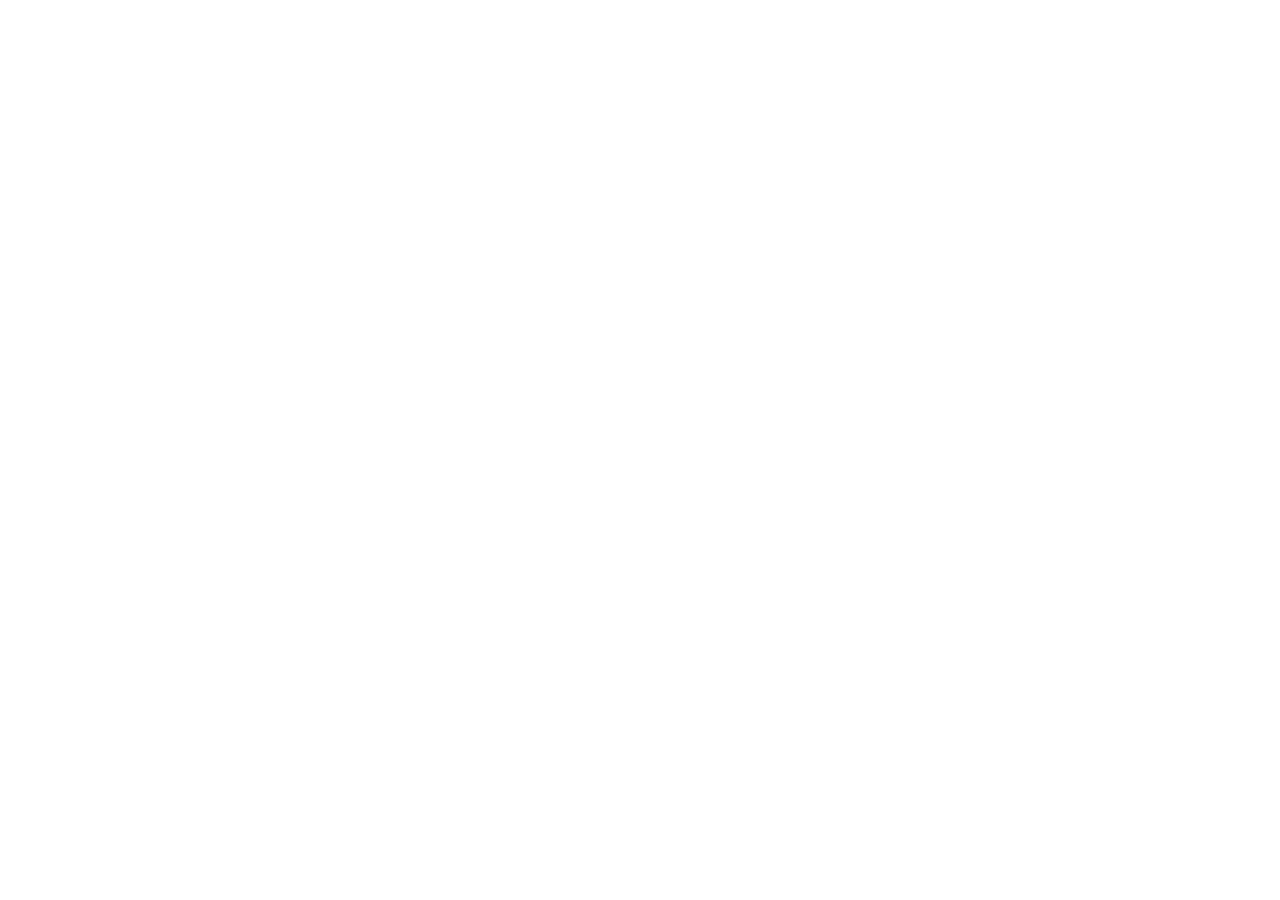
==== index.html @ b1afa6c0 "2026.11.16. V0.1 Első valódi commit. Létre lettek hozva a fájlok illetve a github.io link." ====
<!DOCTYPE html>
<html lang="en">
<head>
    <meta charset="UTF-8">
    <meta name="viewport" content="width=device-width, initial-scale=1.0">
    <link rel="stylesheet" href="style.css">
    <title>Makkos Woods</title>
</head>
<body>
    
</body>
</html>
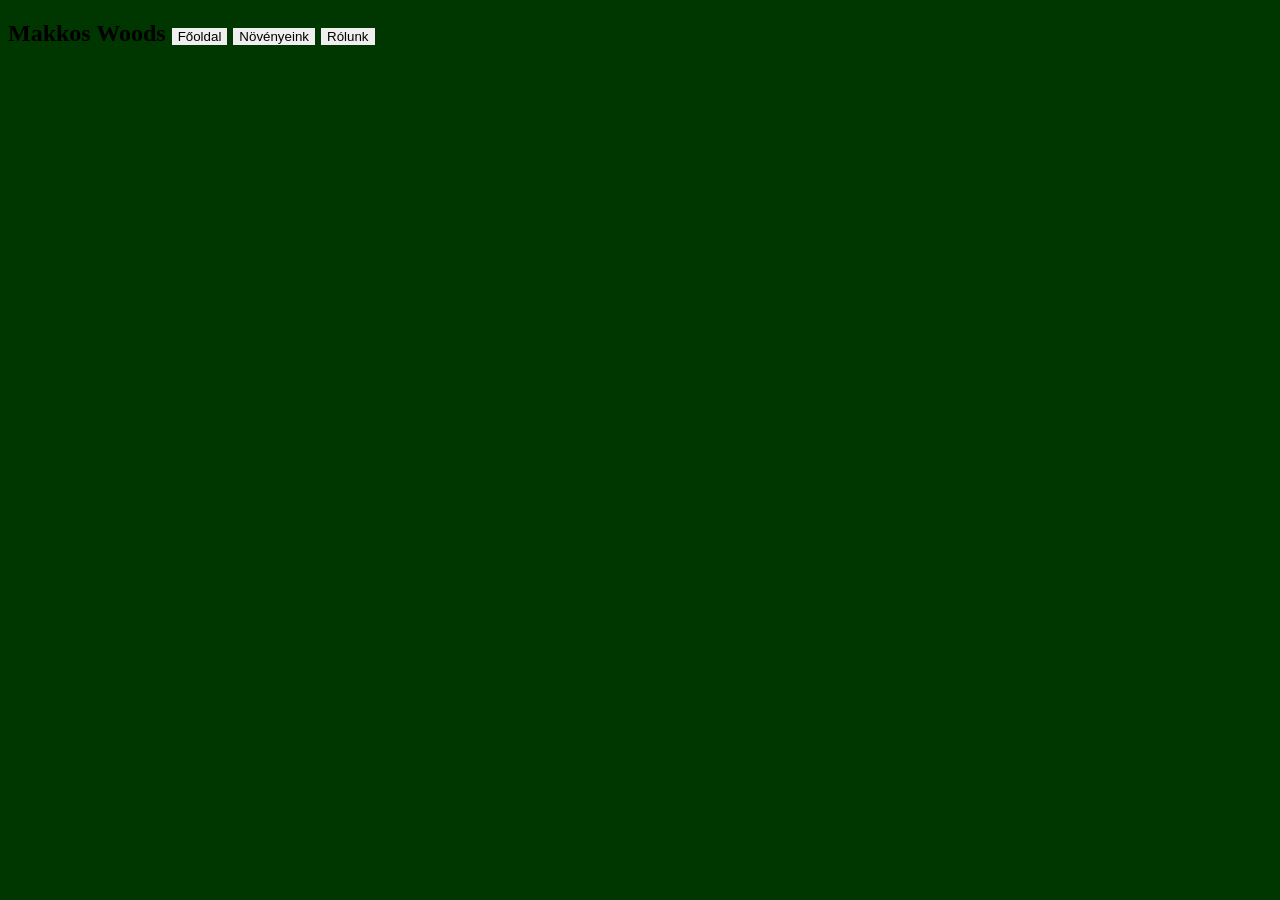
==== commit d21cd79e: "2026.11.16. V0.11 -Mapparendszer létrehozása -README fájl létrehozása -Háttér beállítása -Navbar szö" ====
--- a/index.html
+++ b/index.html
@@ -1,12 +1,19 @@
 <!DOCTYPE html>
-<html lang="en">
+<html lang="hu">
 <head>
     <meta charset="UTF-8">
     <meta name="viewport" content="width=device-width, initial-scale=1.0">
-    <link rel="stylesheet" href="style.css">
+    <link rel="stylesheet" href="/css/style.css">
     <title>Makkos Woods</title>
 </head>
 <body>
-    
+    <navbar class="indexnav"> 
+        <h2>Makkos Woods      <button>Főoldal</button>
+        <button>Növényeink</button>
+        <button>Rólunk</button></h2>
+
+    </navbar>
+    <main></main>
+    <footer></footer>
 </body>
 </html>
--- a/css/style.css
+++ b/css/style.css
@@ -0,0 +1,8 @@
+body{
+    background-color: rgb(0, 54, 0);
+}
+.indexnav button{
+    border: 0px;
+    outline: none;
+    border: none;
+}
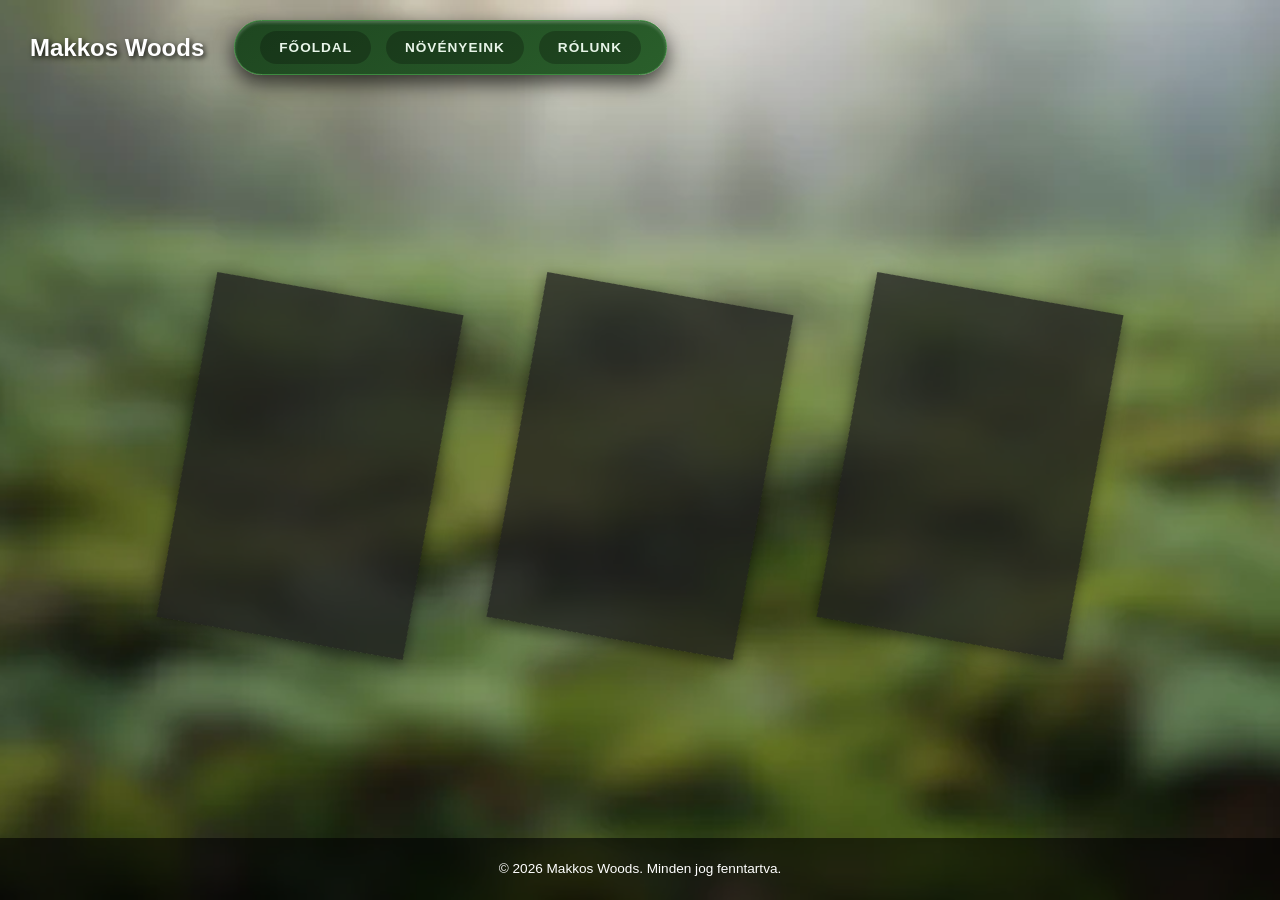
==== commit 20cdc802: "20261119.v02 Navbar, footer, shadowbox" ====
--- a/index.html
+++ b/index.html
@@ -3,17 +3,32 @@
 <head>
     <meta charset="UTF-8">
     <meta name="viewport" content="width=device-width, initial-scale=1.0">
-    <link rel="stylesheet" href="/css/style.css">
     <title>Makkos Woods</title>
+    <link rel="stylesheet" href="css/style.css">
 </head>
 <body>
-    <navbar class="indexnav"> 
-        <h2>Makkos Woods      <button>Főoldal</button>
-        <button>Növényeink</button>
-        <button>Rólunk</button></h2>
 
-    </navbar>
-    <main></main>
-    <footer></footer>
+    <!-- Fejléc a Navigációval -->
+    <header class="header">
+        <div class="logo">Makkos Woods</div>
+        <nav class="navbar">
+            <a href="index.html">Főoldal</a>
+            <a href="novenyek.html">Növényeink</a>
+            <a href="rolunk.html">Rólunk</a>
+        </nav>
+    </header>
+
+    <!-- A képen látható középső tartalom (opcionális) -->
+    <main class="content">
+        <div class="dark-card rotated-left"> </div>
+        <div class="dark-card rotated-right"></div>
+        <div class="dark-card rotated-right"></div>
+    </main>
+
+    <!-- Lábléc -->
+    <footer class="footer">
+        <p>&copy; 2026 Makkos Woods. Minden jog fenntartva.</p>
+    </footer>
+
 </body>
 </html>
--- a/css/style.css
+++ b/css/style.css
@@ -1,8 +1,106 @@
-body{
-    background-color: rgb(0, 54, 0);
+/* Alapbeállítások és háttér */
+body {
+    margin: 0;
+    padding: 0;
+    font-family: sans-serif;
+    /* Ide tedd be a saját erdős háttérképed útvonalát */
+    background: url('..//kepek/woods_hatterkep.png') no-repeat center center fixed; 
+    background-size: cover;
+    min-height: 100vh;
+    display: flex;
+    flex-direction: column;
 }
-.indexnav button{
-    border: 0px;
-    outline: none;
-    border: none;
+
+/* ============================
+   HEADER ÉS NAVBAR
+   ============================ */
+
+.header {
+    display: flex;
+    align-items: center;
+    padding: 20px 30px;
+    gap: 30px; /* Nagyobb távolság a logó és a menü között */
 }
+
+.logo {
+    font-weight: bold;
+    font-size: 1.5rem;
+    color: #fff; /* Fehér logó, hogy jobban mutasson a sötét háttéren */
+    text-shadow: 2px 2px 5px rgba(0,0,0,0.8); /* Kis árnyék a logónak is */
+}
+
+/* Az elkülönített, díszes és zöld navbar */
+.navbar {
+    display: flex;
+    gap: 15px;
+    background: linear-gradient(145deg, #1e4620, #2a5f2b); /* Elegáns zöld színátmenet */
+    padding: 10px 25px;
+    border-radius: 40px; /* Szép kerekített forma */
+    /* Erős külső árnyék és egy kis belső világosodás (térhatás) */
+    box-shadow: 0 8px 20px rgba(0, 0, 0, 0.7), inset 0 2px 3px rgba(255, 255, 255, 0.2); 
+    border: 1px solid #3d8a40; /* Vékony, világosabb zöld keret */
+}
+
+/* A menüpontok (gombok) stílusa */
+.navbar a {
+    text-decoration: none;
+    color: #e8f5e9; /* Nagyon világos mentazöld szöveg */
+    background: rgba(0, 0, 0, 0.25); /* Sötétített alap a gomboknak */
+    padding: 8px 18px;
+    border-radius: 25px;
+    font-size: 0.85rem;
+    font-weight: bold;
+    text-transform: uppercase;
+    letter-spacing: 1px;
+    border: 1px solid transparent;
+    transition: all 0.3s ease; /* Finom animáció */
+}
+
+/* Hover (amikor ráviszed az egeret) */
+.navbar a:hover {
+    background: #4caf50; /* Élénkzöldre vált */
+    color: #fff;
+    border: 1px solid #a5d6a7;
+    box-shadow: 0 0 15px rgba(76, 175, 80, 0.8); /* Fénylő zöld árnyék (glow) */
+    transform: translateY(-2px); /* Picit megemelkedik a gomb */
+}
+/* ============================
+   KÖZÉPSŐ TARTALOM (kártyák)
+   ============================ */
+.content {
+    flex: 1; /* Kitölti a maradék helyet a header és footer között */
+    display: flex;
+    justify-content: center;
+    align-items: center;
+    gap: 80px;
+    padding: 50px;
+}
+
+.dark-card {
+    width: 250px;
+    height: 350px;
+    background-color: rgba(30, 30, 30, 0.75); /* Félig átlátszó sötét doboz */
+    box-shadow: 0 4px 15px rgba(0,0,0,0.5);
+}
+
+/* A képen látható dőlések imitálása */
+.rotated-left {
+    transform: rotate(10deg);
+}
+
+.rotated-right {
+    transform: rotate(10deg);
+}
+
+
+/* ============================
+   FOOTER
+   ============================ */
+.footer {
+    background-color: rgba(0, 0, 0, 0.6); /* Félig átlátszó fekete sáv */
+    color: #fff;
+    text-align: center;
+    padding: 10px 0;
+    font-size: 0.85rem;
+    width: 100%;
+}
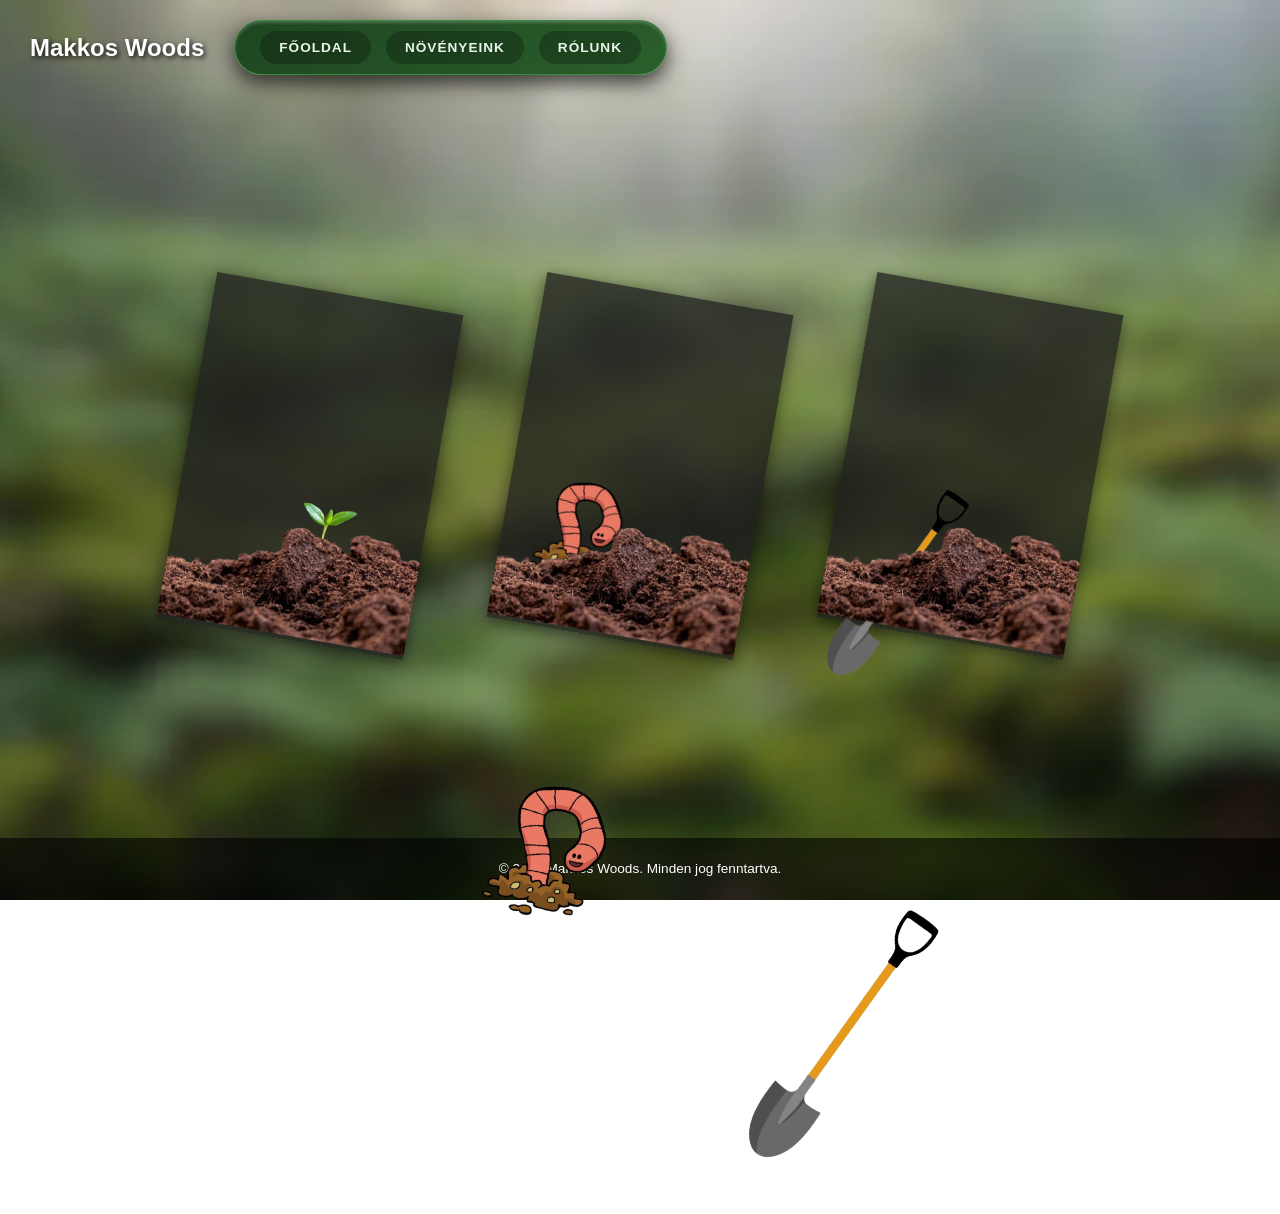
==== commit 85ead648: "20261119.v3 shadowbox" ====
--- a/index.html
+++ b/index.html
@@ -20,9 +20,21 @@
 
     <!-- A képen látható középső tartalom (opcionális) -->
     <main class="content">
-        <div class="dark-card rotated-left"> </div>
-        <div class="dark-card rotated-right"></div>
-        <div class="dark-card rotated-right"></div>
+        <div class="dark-card rotated-left">
+            <img src="kepek/dirt.png" width="250" height="auto" class="opal">
+            <img src="kepek/sprout.png" width="100" height="auto" class= "opal1">
+            <img src="kepek/sprout.png" width="250" height="auto" class= "opal2">
+        </div>
+        <div class="dark-card rotated-right">
+            <img src="kepek/dirt.png" width="250" height="auto" class="opal">
+            <img src="kepek/worm.png" width="150" height="auto" class="worm1">
+            <img src="kepek/worm.png" width="200" height="auto" class="worm2">
+        </div>
+        <div class="dark-card rotated-right">
+            <img src="kepek/dirt.png" width="250" height="auto" class="opal">
+            <img src="kepek/shovel.png" width="150" height="auto" class="shovel">
+            <img src="kepek/shovel.png" width="200" height="auto" class="shovel2">
+        </div>
     </main>
 
     <!-- Lábléc -->
--- a/css/style.css
+++ b/css/style.css
@@ -3,7 +3,6 @@
     margin: 0;
     padding: 0;
     font-family: sans-serif;
-    /* Ide tedd be a saját erdős háttérképed útvonalát */
     background: url('..//kepek/woods_hatterkep.png') no-repeat center center fixed; 
     background-size: cover;
     min-height: 100vh;
@@ -14,38 +13,52 @@
 /* ============================
    HEADER ÉS NAVBAR
    ============================ */
-
 .header {
     display: flex;
     align-items: center;
     padding: 20px 30px;
-    gap: 30px; /* Nagyobb távolság a logó és a menü között */
+    gap: 30px; 
 }
-
+.shadow-box{
+    width: 310px;
+    height: 500px;
+    background-color: black;
+    opacity: 0.6;
+    margin-left:100px;
+    margin-top:50px;
+    transform: rotate(10deg);
+    display: flex;
+}
+.shadow-box p{
+    color:white;
+    font-size: 30px;
+}
+.write-box{
+ display: grid;
+ grid-template-columns: repeat(3, 1fr);
+ grid-gap: 8rem;   
+}
 .logo {
     font-weight: bold;
     font-size: 1.5rem;
-    color: #fff; /* Fehér logó, hogy jobban mutasson a sötét háttéren */
-    text-shadow: 2px 2px 5px rgba(0,0,0,0.8); /* Kis árnyék a logónak is */
+    color: #fff; 
+    text-shadow: 2px 2px 5px rgba(0,0,0,0.8); 
 }
 
-/* Az elkülönített, díszes és zöld navbar */
 .navbar {
     display: flex;
     gap: 15px;
-    background: linear-gradient(145deg, #1e4620, #2a5f2b); /* Elegáns zöld színátmenet */
+    background: linear-gradient(145deg, #1e4620, #2a5f2b); 
     padding: 10px 25px;
-    border-radius: 40px; /* Szép kerekített forma */
-    /* Erős külső árnyék és egy kis belső világosodás (térhatás) */
+    border-radius: 40px; 
     box-shadow: 0 8px 20px rgba(0, 0, 0, 0.7), inset 0 2px 3px rgba(255, 255, 255, 0.2); 
-    border: 1px solid #3d8a40; /* Vékony, világosabb zöld keret */
+    border: 1px solid #3d8a40; 
 }
 
-/* A menüpontok (gombok) stílusa */
 .navbar a {
     text-decoration: none;
-    color: #e8f5e9; /* Nagyon világos mentazöld szöveg */
-    background: rgba(0, 0, 0, 0.25); /* Sötétített alap a gomboknak */
+    color: #e8f5e9; 
+    background: rgba(0, 0, 0, 0.25); 
     padding: 8px 18px;
     border-radius: 25px;
     font-size: 0.85rem;
@@ -53,22 +66,21 @@
     text-transform: uppercase;
     letter-spacing: 1px;
     border: 1px solid transparent;
-    transition: all 0.3s ease; /* Finom animáció */
+    transition: all 0.3s ease;
 }
 
-/* Hover (amikor ráviszed az egeret) */
 .navbar a:hover {
-    background: #4caf50; /* Élénkzöldre vált */
+    background: #4caf50; 
     color: #fff;
     border: 1px solid #a5d6a7;
-    box-shadow: 0 0 15px rgba(76, 175, 80, 0.8); /* Fénylő zöld árnyék (glow) */
-    transform: translateY(-2px); /* Picit megemelkedik a gomb */
+    box-shadow: 0 0 15px rgba(76, 175, 80, 0.8); 
+    transform: translateY(-2px); 
 }
 /* ============================
    KÖZÉPSŐ TARTALOM (kártyák)
    ============================ */
 .content {
-    flex: 1; /* Kitölti a maradék helyet a header és footer között */
+    flex: 1; 
     display: flex;
     justify-content: center;
     align-items: center;
@@ -79,11 +91,10 @@
 .dark-card {
     width: 250px;
     height: 350px;
-    background-color: rgba(30, 30, 30, 0.75); /* Félig átlátszó sötét doboz */
+    background-color: rgba(30, 30, 30, 0.75); 
     box-shadow: 0 4px 15px rgba(0,0,0,0.5);
 }
 
-/* A képen látható dőlések imitálása */
 .rotated-left {
     transform: rotate(10deg);
 }
@@ -93,11 +104,59 @@
 }
 
 
+
+.opal{
+    opacity: 1;
+    display:flex;
+    position:absolute;
+    z-index: 3;
+}
+/* Biztosítjuk, hogy a szülőelemhez képest pozicionálódjanak a képek */
+.dark-card {
+    position: relative;
+}
+
+.opal1 {
+    margin-left: 100px;
+    position: absolute;
+    z-index: 1;
+    opacity: 1;
+    /* Lassú, 0.8 másodperces átmenet */
+    transition: opacity 0.8s ease-in-out, transform 0.8s ease-in-out;
+}
+
+.opal2 {
+    z-index: 2;
+    position: absolute;
+    top: -80px;
+    right: -22px;
+    opacity: 0;
+    pointer-events: none;
+    transform: scale(0.6); 
+    transition: opacity 0.8s ease-in-out, transform 0.8s ease-in-out;
+}
+
+
+.dark-card:hover .opal1 {
+    opacity: 0;
+    transform: translate(30px, -40px) scale(1.3);
+}
+
+.dark-card:hover .opal2 {
+    opacity: 1;
+    transform: scale(1);
+}
+.rotated-left img{
+    margin-top: 200px;
+}
+.rotated-right img{
+    margin-top: 200px;
+}
 /* ============================
    FOOTER
    ============================ */
 .footer {
-    background-color: rgba(0, 0, 0, 0.6); /* Félig átlátszó fekete sáv */
+    background-color: rgba(0, 0, 0, 0.6); 
     color: #fff;
     text-align: center;
     padding: 10px 0;
